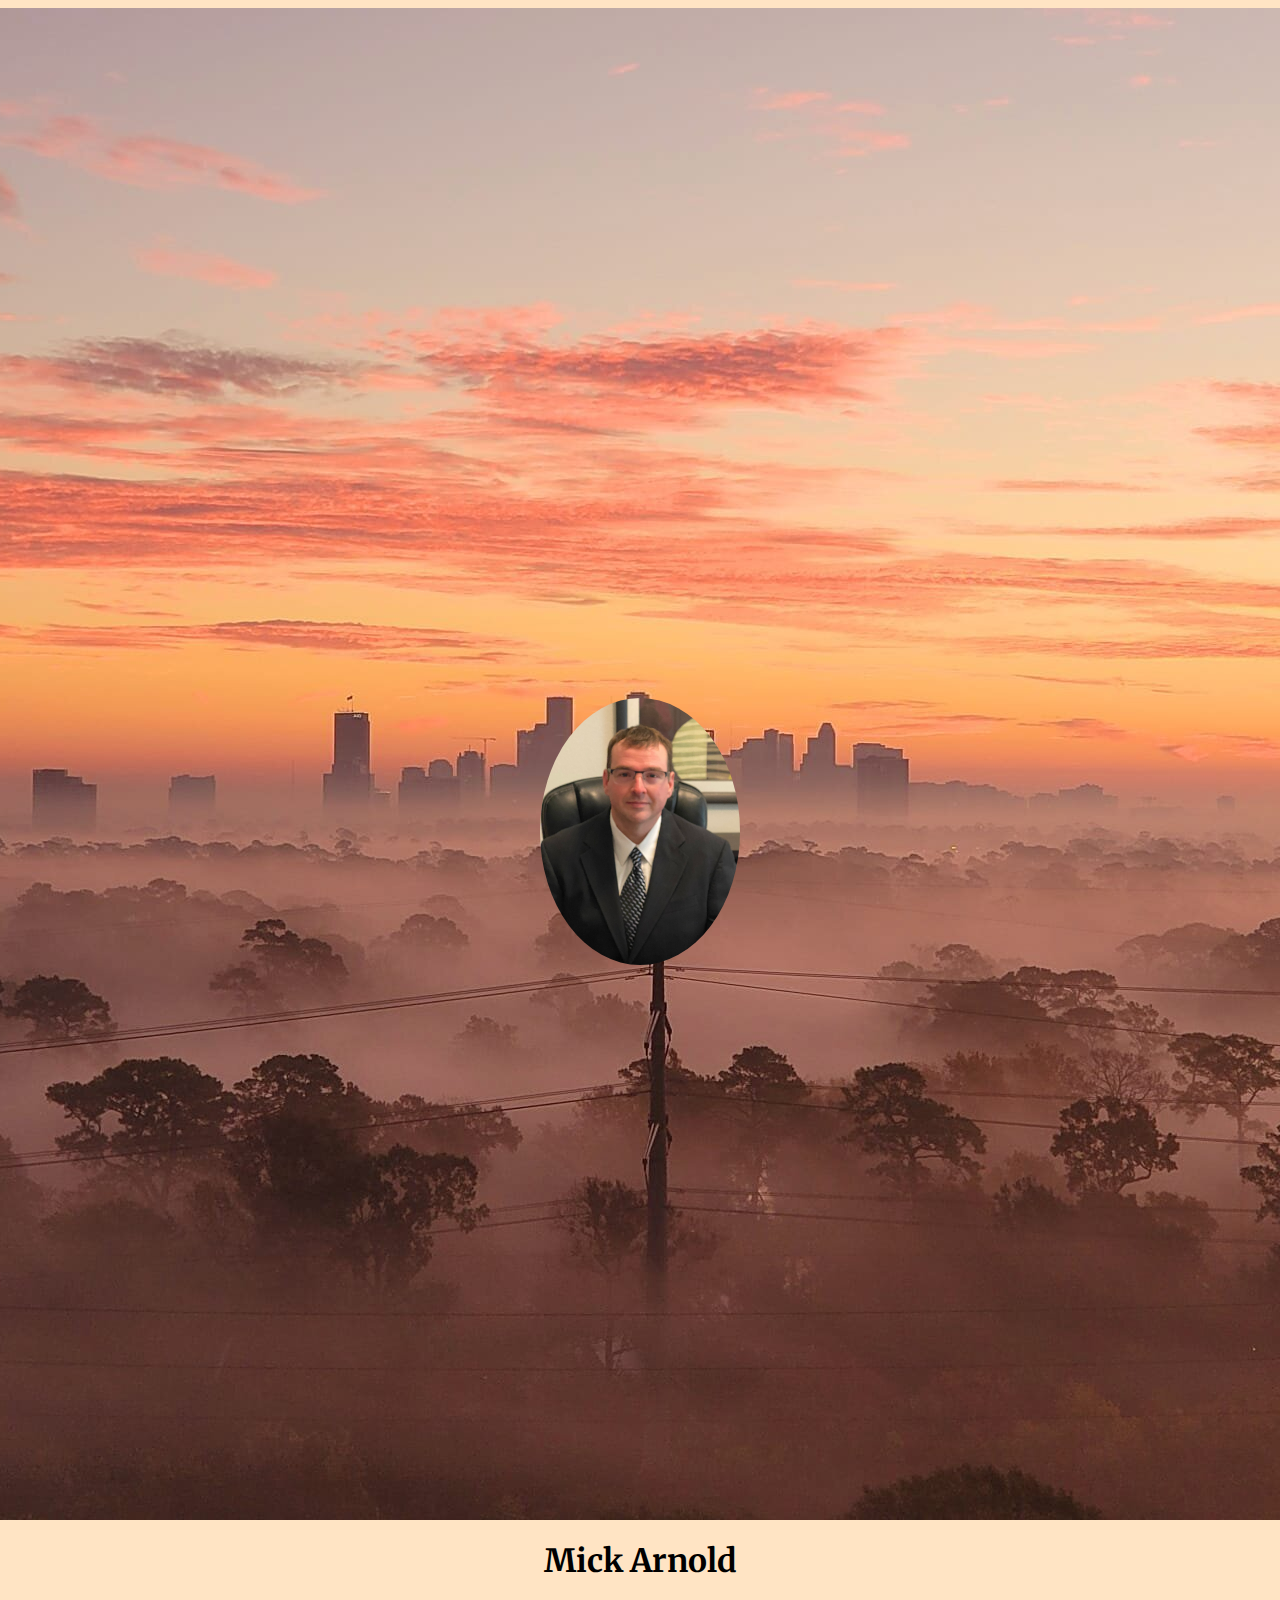
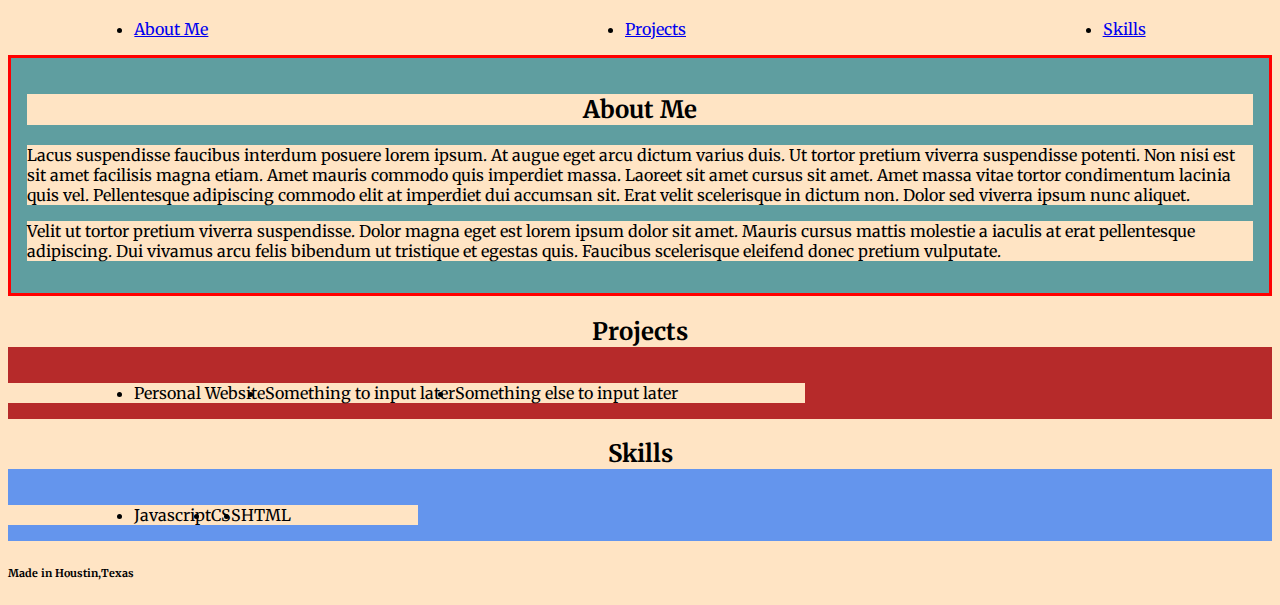
==== index.html @ 6552bd7f "added image to banner" ====
<!DOCTYPE html>
<head>
    <title>Mick Arnold</title>
    <link rel="stylesheet" href="style.css">
    <link rel="preconnect" href="https://fonts.googleapis.com">
    <link rel="preconnect" href="https://fonts.gstatic.com" crossorigin>
    <link href="https://fonts.googleapis.com/css2?family=Merriweather:ital,wght@0,400;0,700;1,400&family=Open+Sans:ital,wght@0,400;0,700;1,400&family=Work+Sans:wght@400;500;800&display=swap" rel="stylesheet">
    <script src="main.js"></script>
</head>
<body>
    <header> 
        <img class='houstonpic' src="resources/images/houstonbackground.jpg" 
        alt="Houston View">
        <img class='picheader' src="resources/images/profilepic.jpeg" alt="Mickey Arnold">

        <h1>Mick Arnold</h1>
        <ul>
            <li><a href="#aboutme">About Me</a></li>
            <li><a href="#projects">Projects</a></li>
            <li><a href="#skills">Skills</a></li>
        </ul>
    </header>
    <article id='aboutme'>
        <h2>About Me</h2>
        <p>Lacus suspendisse faucibus interdum posuere lorem ipsum. At augue eget arcu 
            dictum varius duis. Ut tortor pretium viverra suspendisse potenti. Non nisi 
            est sit amet facilisis magna etiam. Amet mauris commodo quis imperdiet massa. 
            Laoreet sit amet cursus sit amet. Amet massa vitae tortor condimentum lacinia 
            quis vel. Pellentesque adipiscing commodo elit at imperdiet dui accumsan sit. 
            Erat velit scelerisque in dictum non. Dolor sed viverra ipsum nunc aliquet.</p>
        <p>Velit ut tortor pretium viverra suspendisse. Dolor magna eget est lorem ipsum 
            dolor sit amet. Mauris cursus mattis molestie a iaculis at erat pellentesque 
            adipiscing. Dui vivamus arcu felis bibendum ut tristique et egestas quis. 
            Faucibus scelerisque eleifend donec pretium vulputate.</p>
    </article>
    <article id='projects'>
        <h2>Projects</h2>
        <ul>
            <li>Personal Website</li>
            <li>Something to input later</li>
            <li>Something else to input later</li>
        </ul>
    </article>
    <article id='skills'>
        <h2>Skills</h2>
        <ul>
            <li>Javascript</li>
            <li>CSS</li>
            <li>HTML</li>
        </ul>
    </article>
    <footer>
        <h6>Made in Houstin,Texas</h6>
    </footer>
</body>
---- style.css ----
* {
    font-family: 'Merriweather', serif;
    background-color: bisque;
}

header {
    display: flex;
    background-color: bisque;
    justify-content: center;
    align-items: center;
    flex-wrap: wrap;
    

    
}
.picheader {
    height: auto;
    max-width: 200px;
    border-radius: 50%;
    position: absolute;
    margin: auto;

}

ul {
    display: inline-flex;
    justify-content: space-between;
    flex-grow: 2;
    flex-direction: row;
    padding: 0 10%;
    

}

h1, h2 {
    width: 100%;
    text-align: center;
}

#aboutme {
    border: solid red;
    background-color: cadetblue;
    padding: 1rem;
}

#skills {
    background-color: cornflowerblue;
}

#projects {
    background-color: rgb(182, 42, 42);
}

footer {
    background-color: rgb(57, 26, 197);
}






/*Viewports between 320px and 480px*/
@media only screen and (min-width: 320px)and (max-width: 480px) {

}
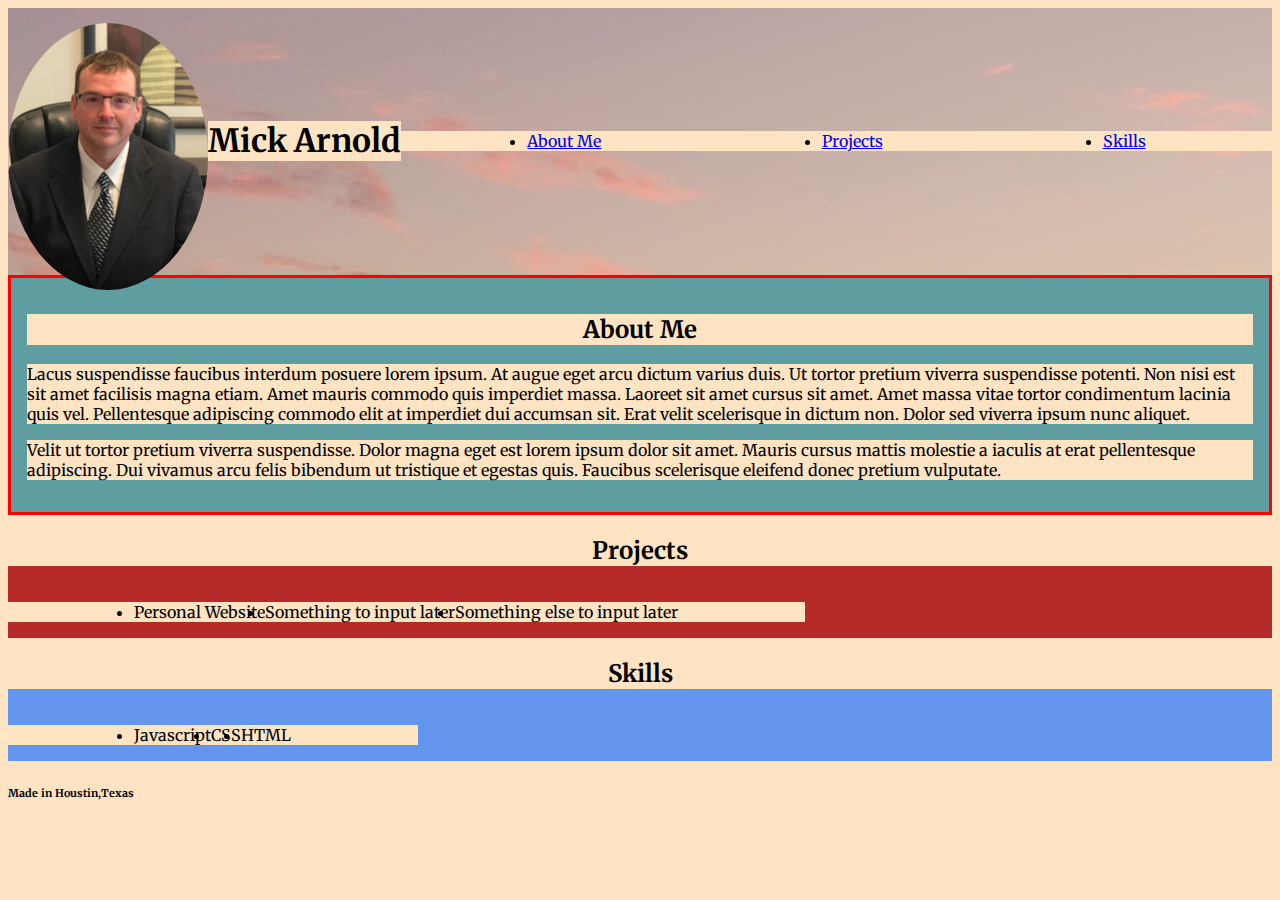
==== commit 10620c15: "Changes made" ====
--- a/index.html
+++ b/index.html
@@ -9,8 +9,8 @@
 </head>
 <body>
     <header> 
-        <img class='houstonpic' src="resources/images/houstonbackground.jpg" 
-        alt="Houston View">
+        <!-- <img class='houstonpic' src="resources/images/houstonbackground.jpg"  -->
+        <!-- alt="Houston View"> -->
         <img class='picheader' src="resources/images/profilepic.jpeg" alt="Mickey Arnold">
 
         <h1>Mick Arnold</h1>
--- a/style.css
+++ b/style.css
@@ -5,20 +5,23 @@
 
 header {
     display: flex;
-    background-color: bisque;
+    flex-direction: row;
+    /* background-color: bisque; */
     justify-content: center;
     align-items: center;
-    flex-wrap: wrap;
-    
+    /* flex-wrap: wrap; */
+    background-image: url('resources/images/houstonbackground.jpg');
+    background-size: auto;
+}
 
-    
-}
 .picheader {
     height: auto;
     max-width: 200px;
     border-radius: 50%;
-    position: absolute;
-    margin: auto;
+    position: relative;
+    left: auto;
+    right: auto;
+    top: 15px;
 
 }
 
@@ -33,7 +36,7 @@
 }
 
 h1, h2 {
-    width: 100%;
+    /* width: 100%; */
     text-align: center;
 }
 
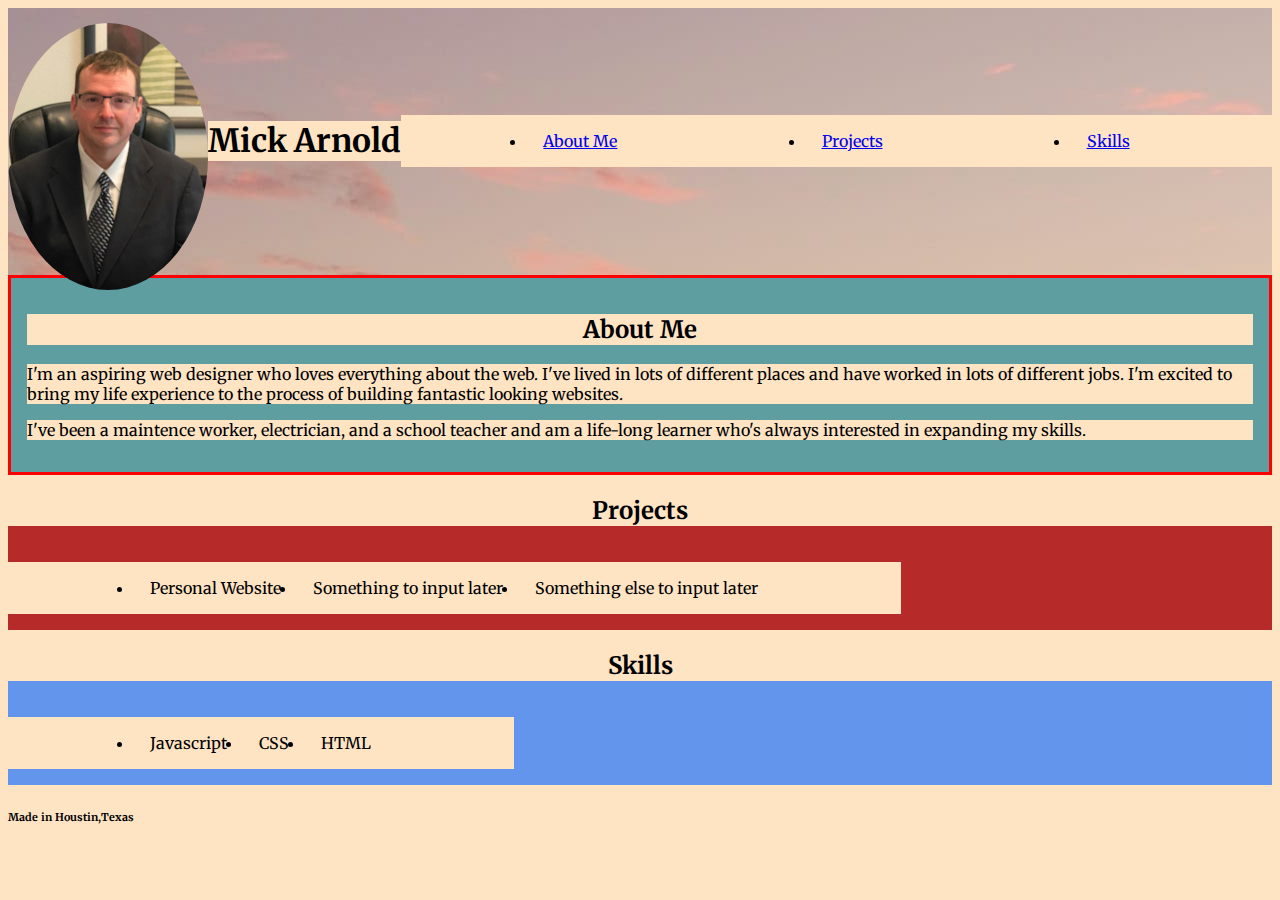
==== commit 13f365c5: "Made space in the list items" ====
--- a/index.html
+++ b/index.html
@@ -22,16 +22,12 @@
     </header>
     <article id='aboutme'>
         <h2>About Me</h2>
-        <p>Lacus suspendisse faucibus interdum posuere lorem ipsum. At augue eget arcu 
-            dictum varius duis. Ut tortor pretium viverra suspendisse potenti. Non nisi 
-            est sit amet facilisis magna etiam. Amet mauris commodo quis imperdiet massa. 
-            Laoreet sit amet cursus sit amet. Amet massa vitae tortor condimentum lacinia 
-            quis vel. Pellentesque adipiscing commodo elit at imperdiet dui accumsan sit. 
-            Erat velit scelerisque in dictum non. Dolor sed viverra ipsum nunc aliquet.</p>
-        <p>Velit ut tortor pretium viverra suspendisse. Dolor magna eget est lorem ipsum 
-            dolor sit amet. Mauris cursus mattis molestie a iaculis at erat pellentesque 
-            adipiscing. Dui vivamus arcu felis bibendum ut tristique et egestas quis. 
-            Faucibus scelerisque eleifend donec pretium vulputate.</p>
+        <p>I&#39;m an aspiring web designer who loves everything about the web. I've lived in lots of different 
+            places and have worked in lots of different jobs. I&#39;m excited to bring my life experience 
+            to the process of building fantastic looking websites.</p>
+        <p>I&#39;ve been a maintence worker, electrician, and a school 
+            teacher and am a life-long learner who&#39;s always interested in expanding 
+            my skills.</p>
     </article>
     <article id='projects'>
         <h2>Projects</h2>
--- a/style.css
+++ b/style.css
@@ -34,6 +34,9 @@
     
 
 }
+li {
+    padding: 1rem;
+}
 
 h1, h2 {
     /* width: 100%; */
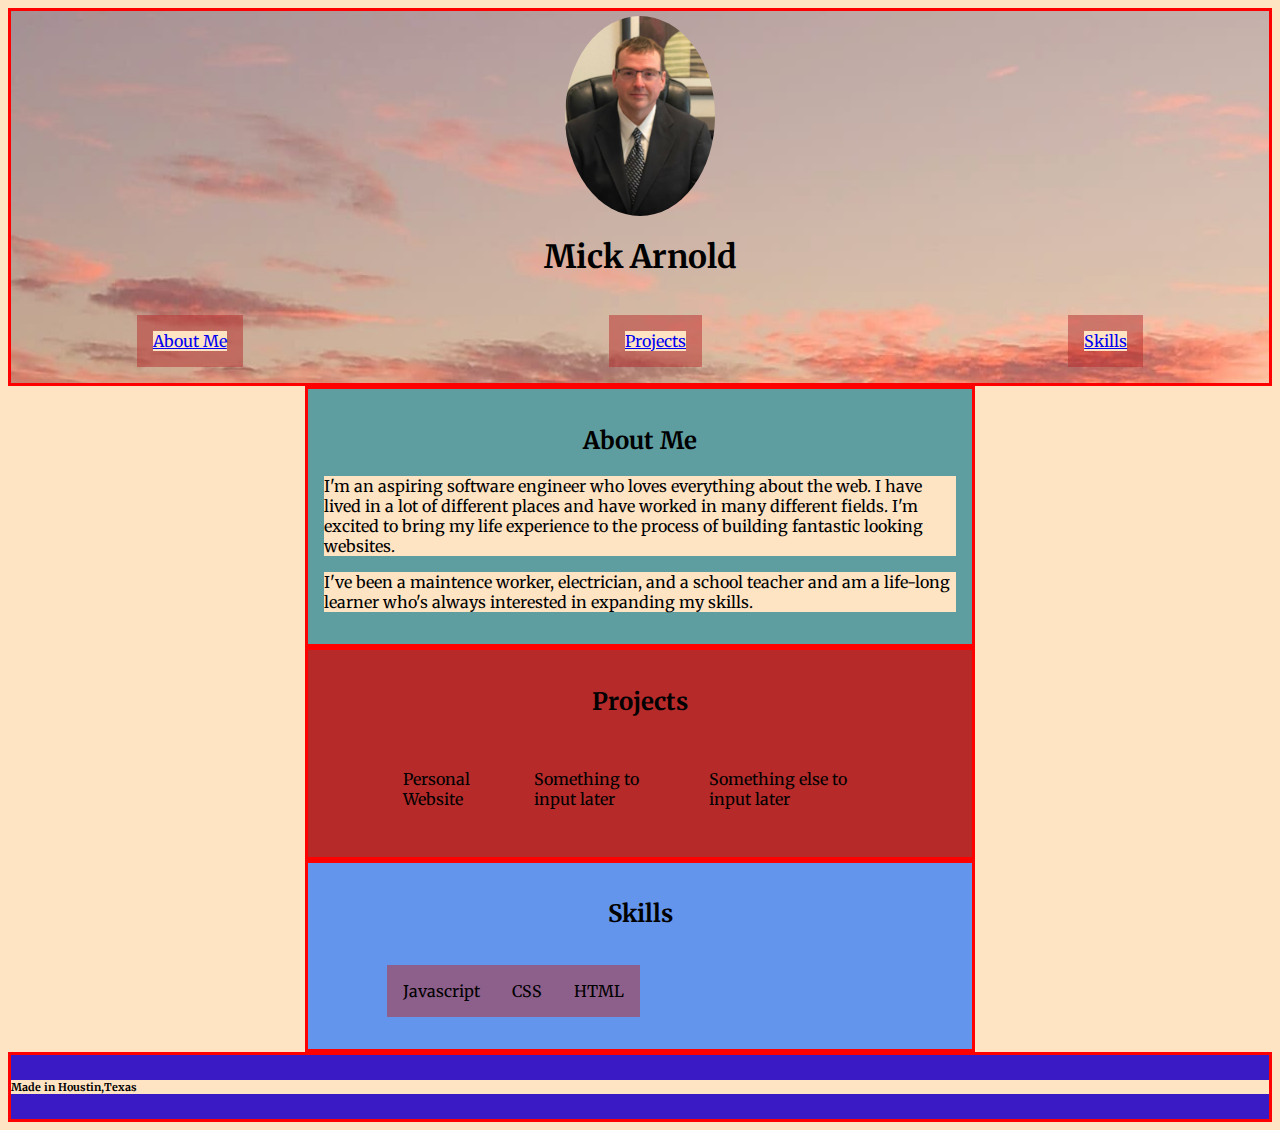
==== commit 63d8f5e0: "made some changes" ====
--- a/index.html
+++ b/index.html
@@ -22,9 +22,9 @@
     </header>
     <article id='aboutme'>
         <h2>About Me</h2>
-        <p>I&#39;m an aspiring web designer who loves everything about the web. I've lived in lots of different 
-            places and have worked in lots of different jobs. I&#39;m excited to bring my life experience 
-            to the process of building fantastic looking websites.</p>
+        <p>I&#39;m an aspiring software engineer who loves everything about the web. I have lived in a lot 
+            of different places and have worked in many different fields. I&#39;m excited to bring my life 
+            experience to the process of building fantastic looking websites.</p>
         <p>I&#39;ve been a maintence worker, electrician, and a school 
             teacher and am a life-long learner who&#39;s always interested in expanding 
             my skills.</p>
--- a/style.css
+++ b/style.css
@@ -4,24 +4,24 @@
 }
 
 header {
-    display: flex;
-    flex-direction: row;
+    display: grid;
+    /* flex-direction: row; */
     /* background-color: bisque; */
-    justify-content: center;
-    align-items: center;
+    border: solid red;
+    /* justify-content: center;
+    align-items: center; */
     /* flex-wrap: wrap; */
     background-image: url('resources/images/houstonbackground.jpg');
     background-size: auto;
 }
 
 .picheader {
-    height: auto;
     max-width: 200px;
     border-radius: 50%;
-    position: relative;
-    left: auto;
-    right: auto;
-    top: 15px;
+    max-height: 200px;
+    margin-left: auto;
+    margin-right: auto;
+    margin-top: 5px;
 
 }
 
@@ -31,34 +31,56 @@
     flex-grow: 2;
     flex-direction: row;
     padding: 0 10%;
+    background-color: transparent;
+
     
 
 }
 li {
     padding: 1rem;
+    list-style-type: none;
+    background: rgb(182, 42, 42, 0.5)
+
 }
 
 h1, h2 {
     /* width: 100%; */
     text-align: center;
+    background-color: transparent;
 }
 
 #aboutme {
     border: solid red;
     background-color: cadetblue;
     padding: 1rem;
+    max-width: 50%;
+    justify-content: center;
 }
 
 #skills {
     background-color: cornflowerblue;
+    border: solid red;
+    padding: 1rem;
+    max-width: 50%;
 }
 
 #projects {
     background-color: rgb(182, 42, 42);
+    border: solid red;
+    padding: 1rem;
+    max-width: 50%;
 }
 
 footer {
     background-color: rgb(57, 26, 197);
+    border: solid red;
+    
+
+}
+
+#aboutme, #projects, #skills, footer {
+    margin: auto;
+    margin: auto;
 }
 
 
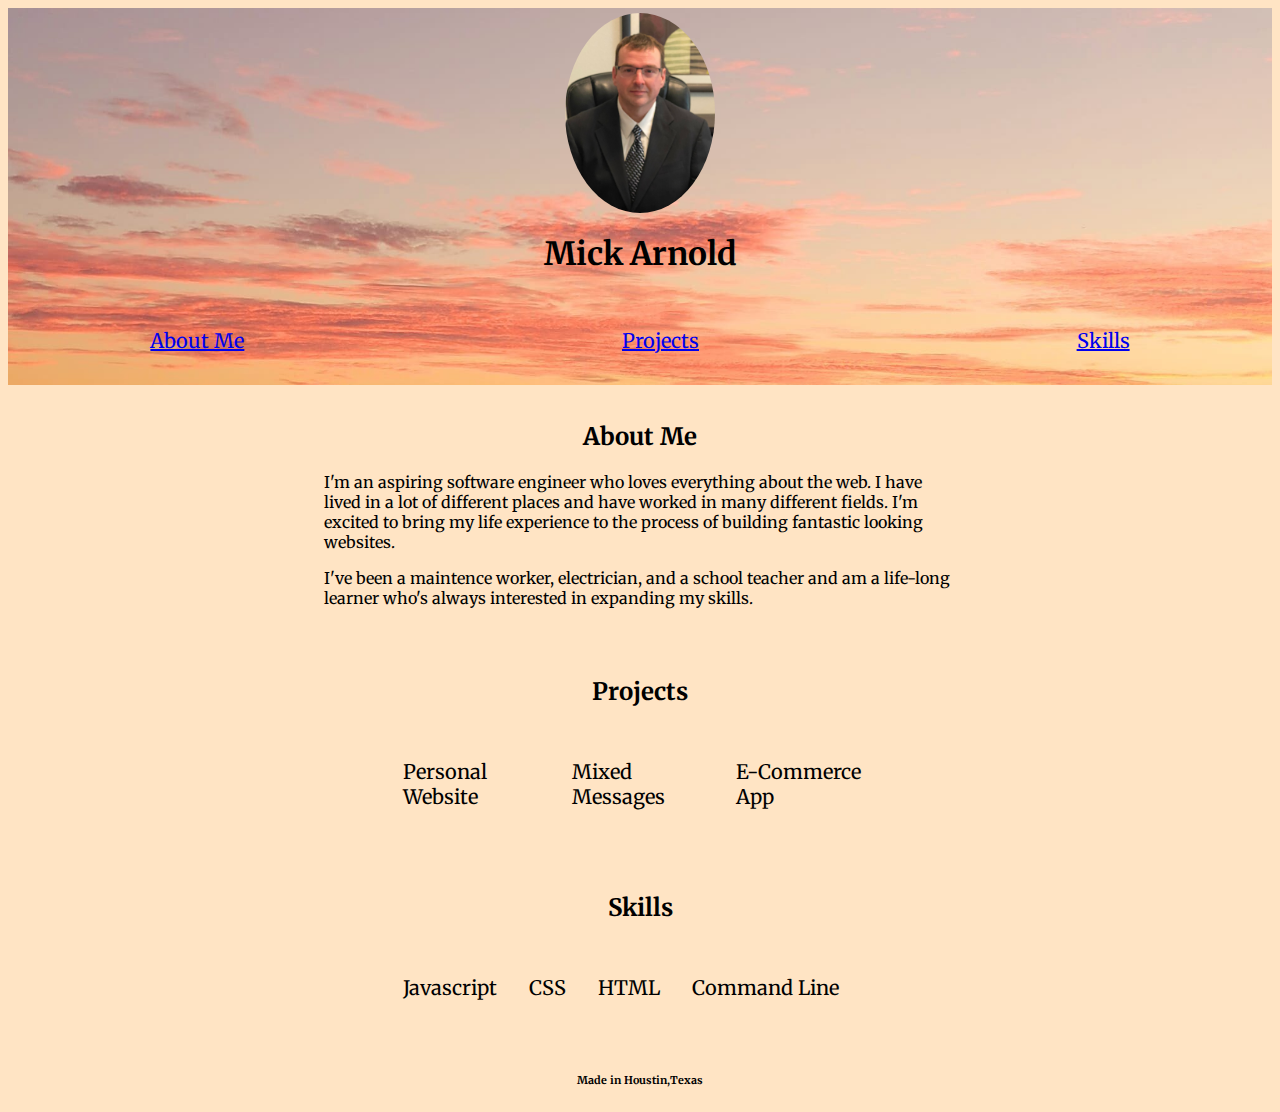
==== commit ea7b8981: "Finished product but still will add content" ====
--- a/index.html
+++ b/index.html
@@ -33,8 +33,8 @@
         <h2>Projects</h2>
         <ul>
             <li>Personal Website</li>
-            <li>Something to input later</li>
-            <li>Something else to input later</li>
+            <li>Mixed Messages</li>
+            <li>E-Commerce App</li>
         </ul>
     </article>
     <article id='skills'>
@@ -43,6 +43,7 @@
             <li>Javascript</li>
             <li>CSS</li>
             <li>HTML</li>
+            <li>Command Line</li>
         </ul>
     </article>
     <footer>
--- a/style.css
+++ b/style.css
@@ -5,14 +5,8 @@
 
 header {
     display: grid;
-    /* flex-direction: row; */
-    /* background-color: bisque; */
-    border: solid red;
-    /* justify-content: center;
-    align-items: center; */
-    /* flex-wrap: wrap; */
     background-image: url('resources/images/houstonbackground.jpg');
-    background-size: auto;
+    background-size: 100%;
 }
 
 .picheader {
@@ -39,41 +33,36 @@
 li {
     padding: 1rem;
     list-style-type: none;
-    background: rgb(182, 42, 42, 0.5)
-
+    background-color: transparent;
+    font-size: 20px;
+}
+a {
+    background-color: transparent;
 }
 
-h1, h2 {
-    /* width: 100%; */
+h1, h2, h6 {
     text-align: center;
     background-color: transparent;
 }
 
 #aboutme {
-    border: solid red;
-    background-color: cadetblue;
     padding: 1rem;
     max-width: 50%;
     justify-content: center;
 }
 
 #skills {
-    background-color: cornflowerblue;
-    border: solid red;
     padding: 1rem;
     max-width: 50%;
 }
 
 #projects {
-    background-color: rgb(182, 42, 42);
-    border: solid red;
     padding: 1rem;
     max-width: 50%;
 }
 
 footer {
-    background-color: rgb(57, 26, 197);
-    border: solid red;
+    
     
 
 }
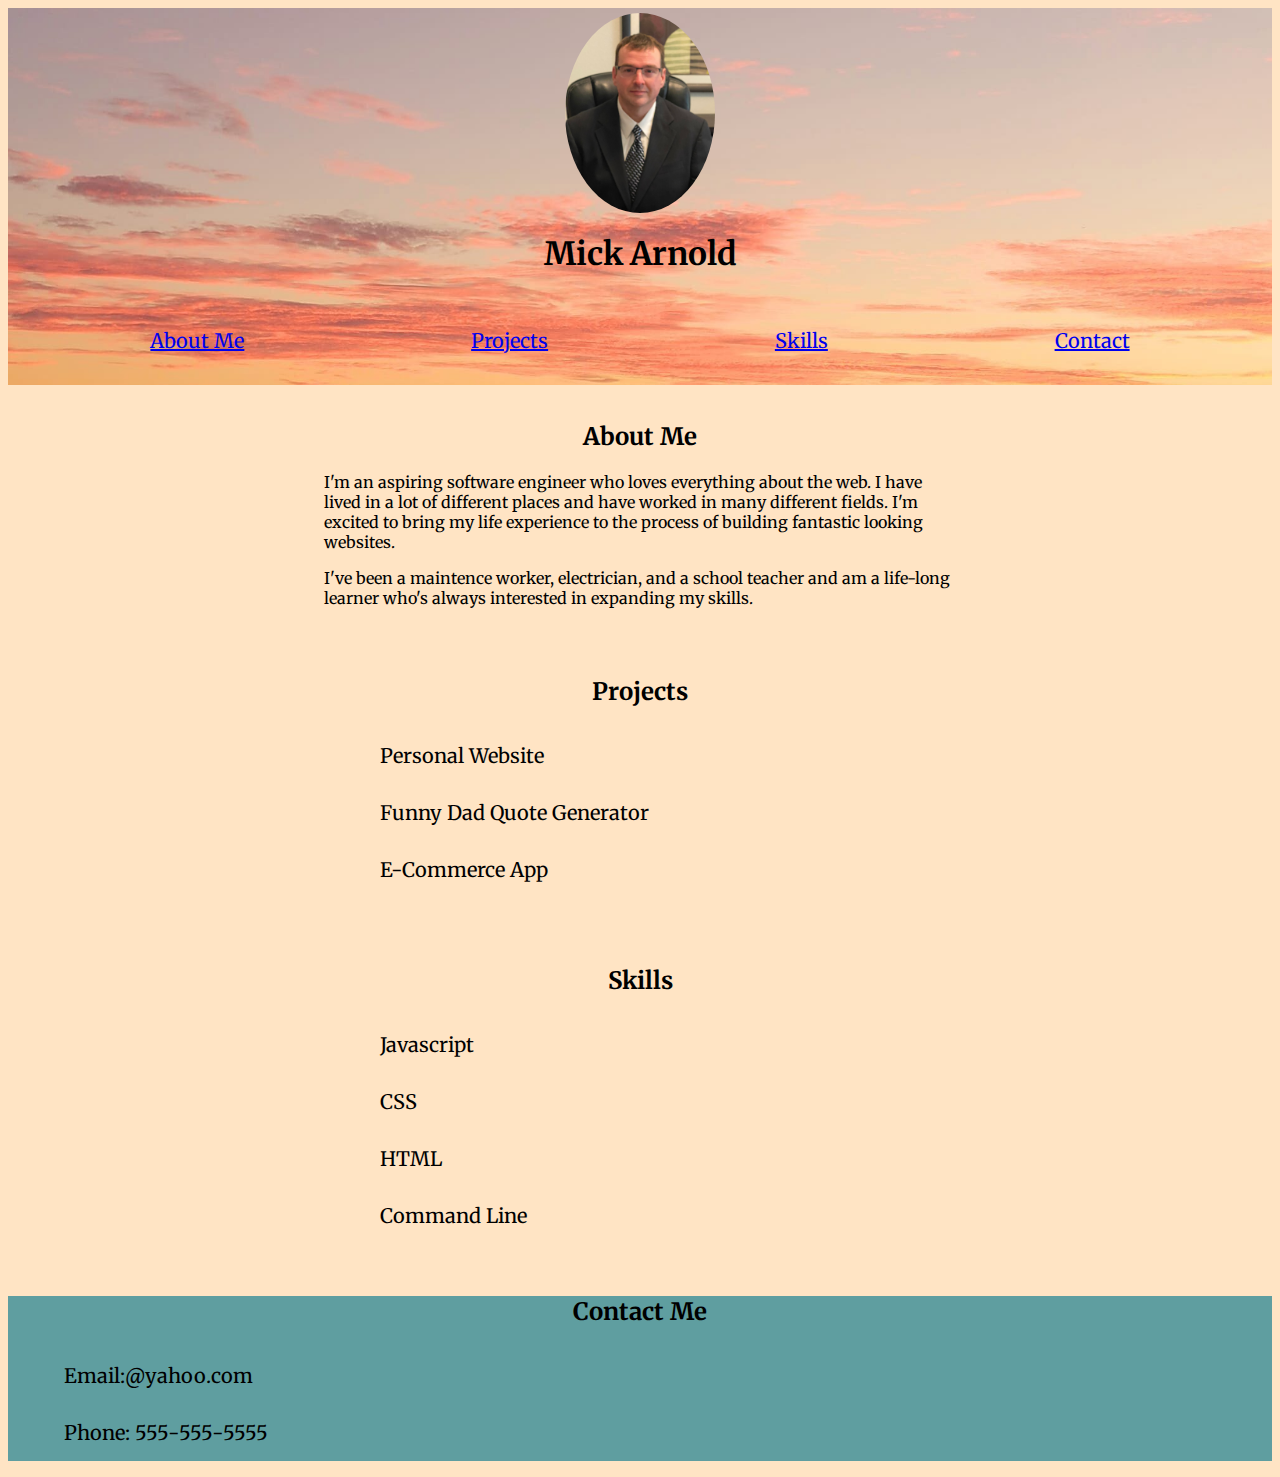
==== commit 0753269c: "Added contact information" ====
--- a/index.html
+++ b/index.html
@@ -18,6 +18,8 @@
             <li><a href="#aboutme">About Me</a></li>
             <li><a href="#projects">Projects</a></li>
             <li><a href="#skills">Skills</a></li>
+            <li><a href="#contact">Contact</a></li>
+
         </ul>
     </header>
     <article id='aboutme'>
@@ -33,7 +35,7 @@
         <h2>Projects</h2>
         <ul>
             <li>Personal Website</li>
-            <li>Mixed Messages</li>
+            <li>Funny Dad Quote Generator</li>
             <li>E-Commerce App</li>
         </ul>
     </article>
@@ -47,6 +49,10 @@
         </ul>
     </article>
     <footer>
-        <h6>Made in Houstin,Texas</h6>
+        <h2 class="contact">Contact Me</h2>
+        <ul>
+            <li>Email:<a>@yahoo.com</a></li>
+            <li>Phone: 555-555-5555</li>
+        </ul>
     </footer>
 </body>--- a/style.css
+++ b/style.css
@@ -19,7 +19,7 @@
 
 }
 
-ul {
+header ul {
     display: inline-flex;
     justify-content: space-between;
     flex-grow: 2;
@@ -61,9 +61,14 @@
     max-width: 50%;
 }
 
-footer {
+#project ul{
+    display: block;
+}
+
+footer, footer ul {
+    background-color: cadetblue;
     
-    
+
 
 }
 
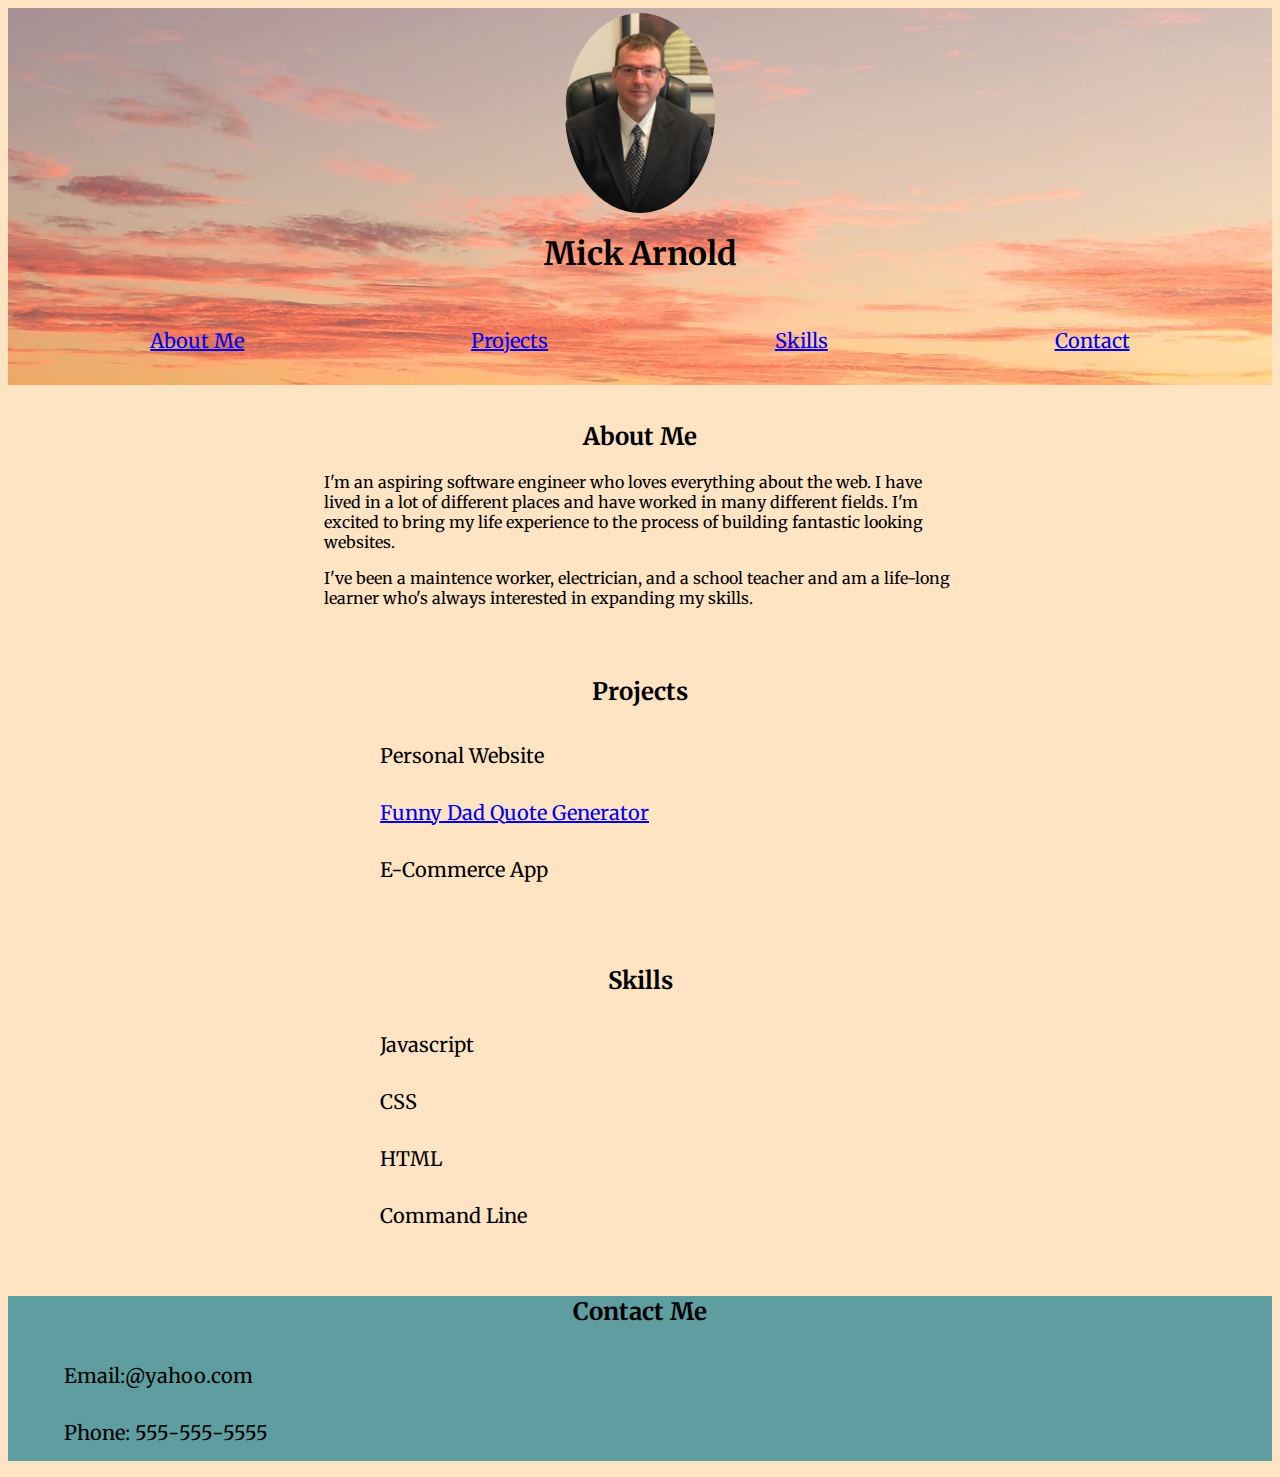
==== commit 6f58f3f7: "Linked quote generator to website" ====
--- a/index.html
+++ b/index.html
@@ -35,7 +35,7 @@
         <h2>Projects</h2>
         <ul>
             <li>Personal Website</li>
-            <li>Funny Dad Quote Generator</li>
+            <li><a href='funnyquote.html'>Funny Dad Quote Generator</a></li>
             <li>E-Commerce App</li>
         </ul>
     </article>
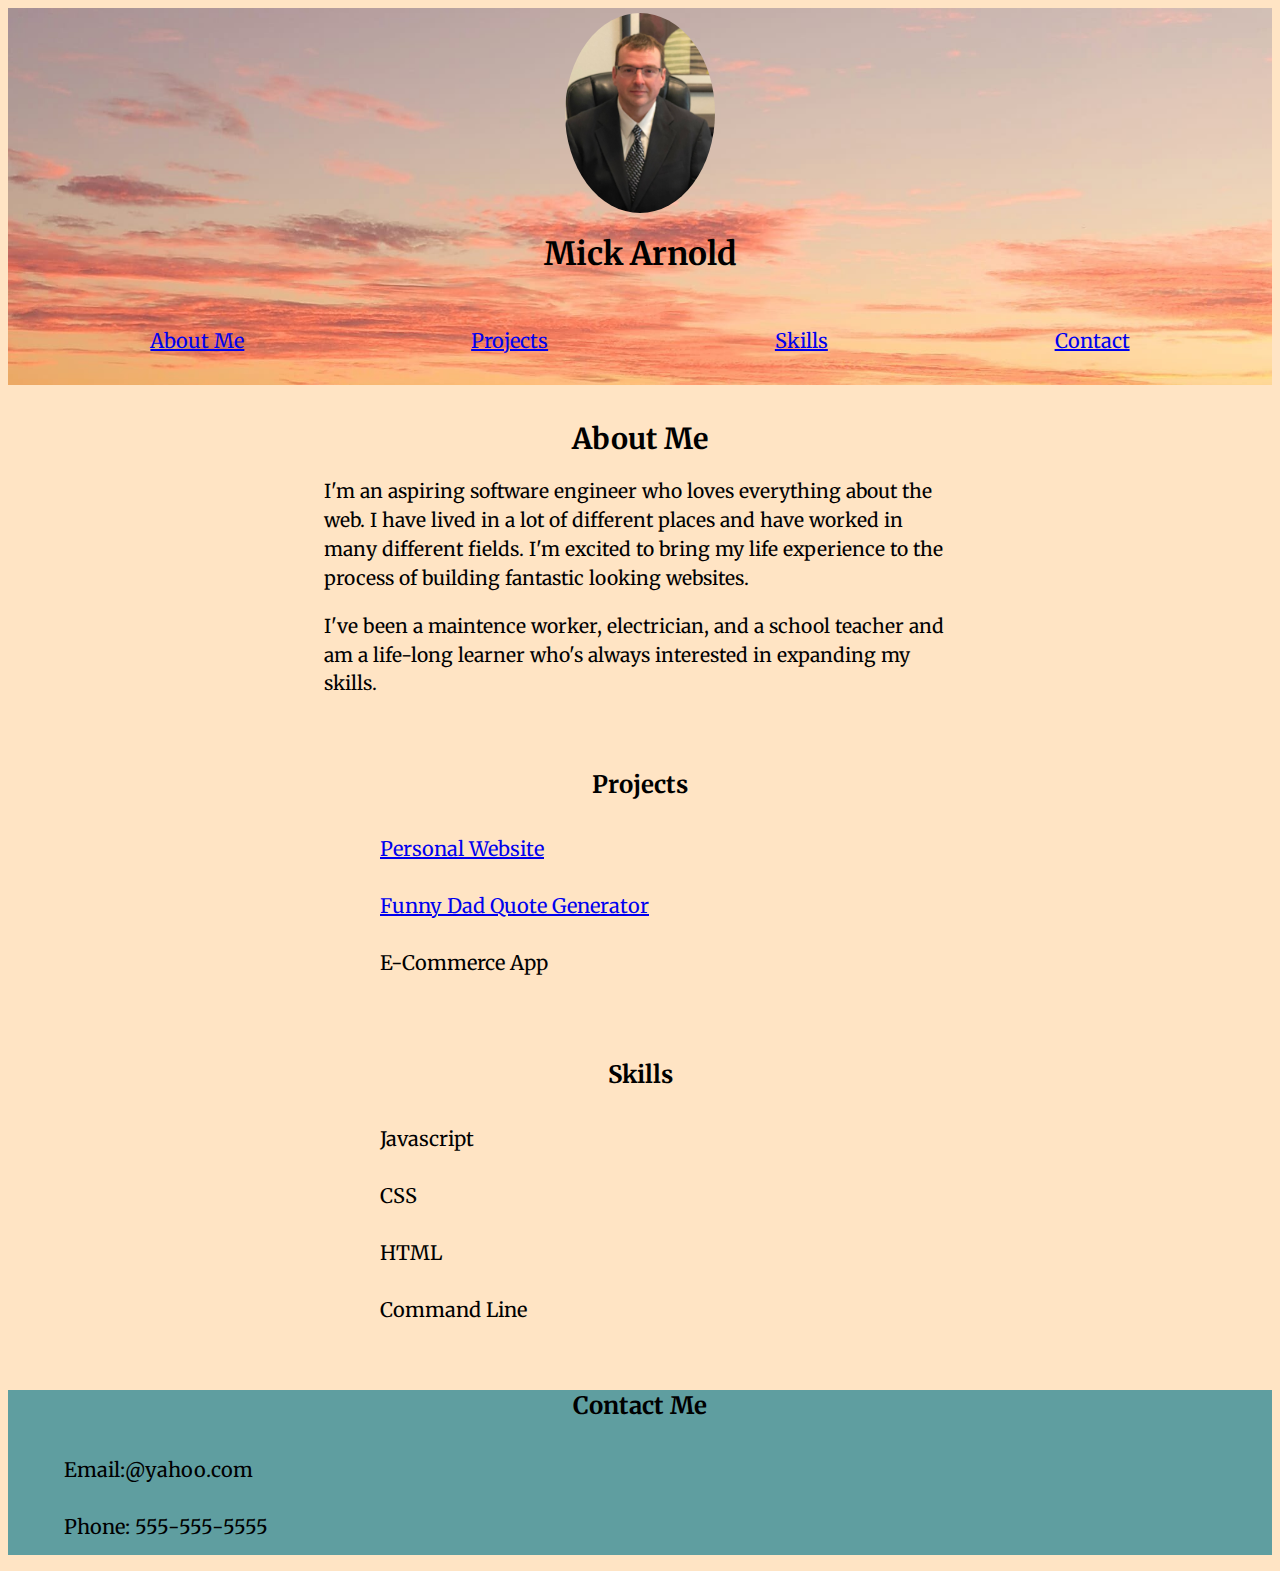
==== commit 617ef439: "Adjusting font text and html" ====
--- a/index.html
+++ b/index.html
@@ -34,7 +34,7 @@
     <article id='projects'>
         <h2>Projects</h2>
         <ul>
-            <li>Personal Website</li>
+            <li><a href='index.html'>Personal Website</a></li>
             <li><a href='funnyquote.html'>Funny Dad Quote Generator</a></li>
             <li>E-Commerce App</li>
         </ul>
@@ -49,7 +49,7 @@
         </ul>
     </article>
     <footer>
-        <h2 class="contact">Contact Me</h2>
+        <h2 id="contact">Contact Me</h2>
         <ul>
             <li>Email:<a>@yahoo.com</a></li>
             <li>Phone: 555-555-5555</li>
--- a/style.css
+++ b/style.css
@@ -49,6 +49,8 @@
     padding: 1rem;
     max-width: 50%;
     justify-content: center;
+    line-height: 150%;
+    font-size: 1.2rem;
 }
 
 #skills {
